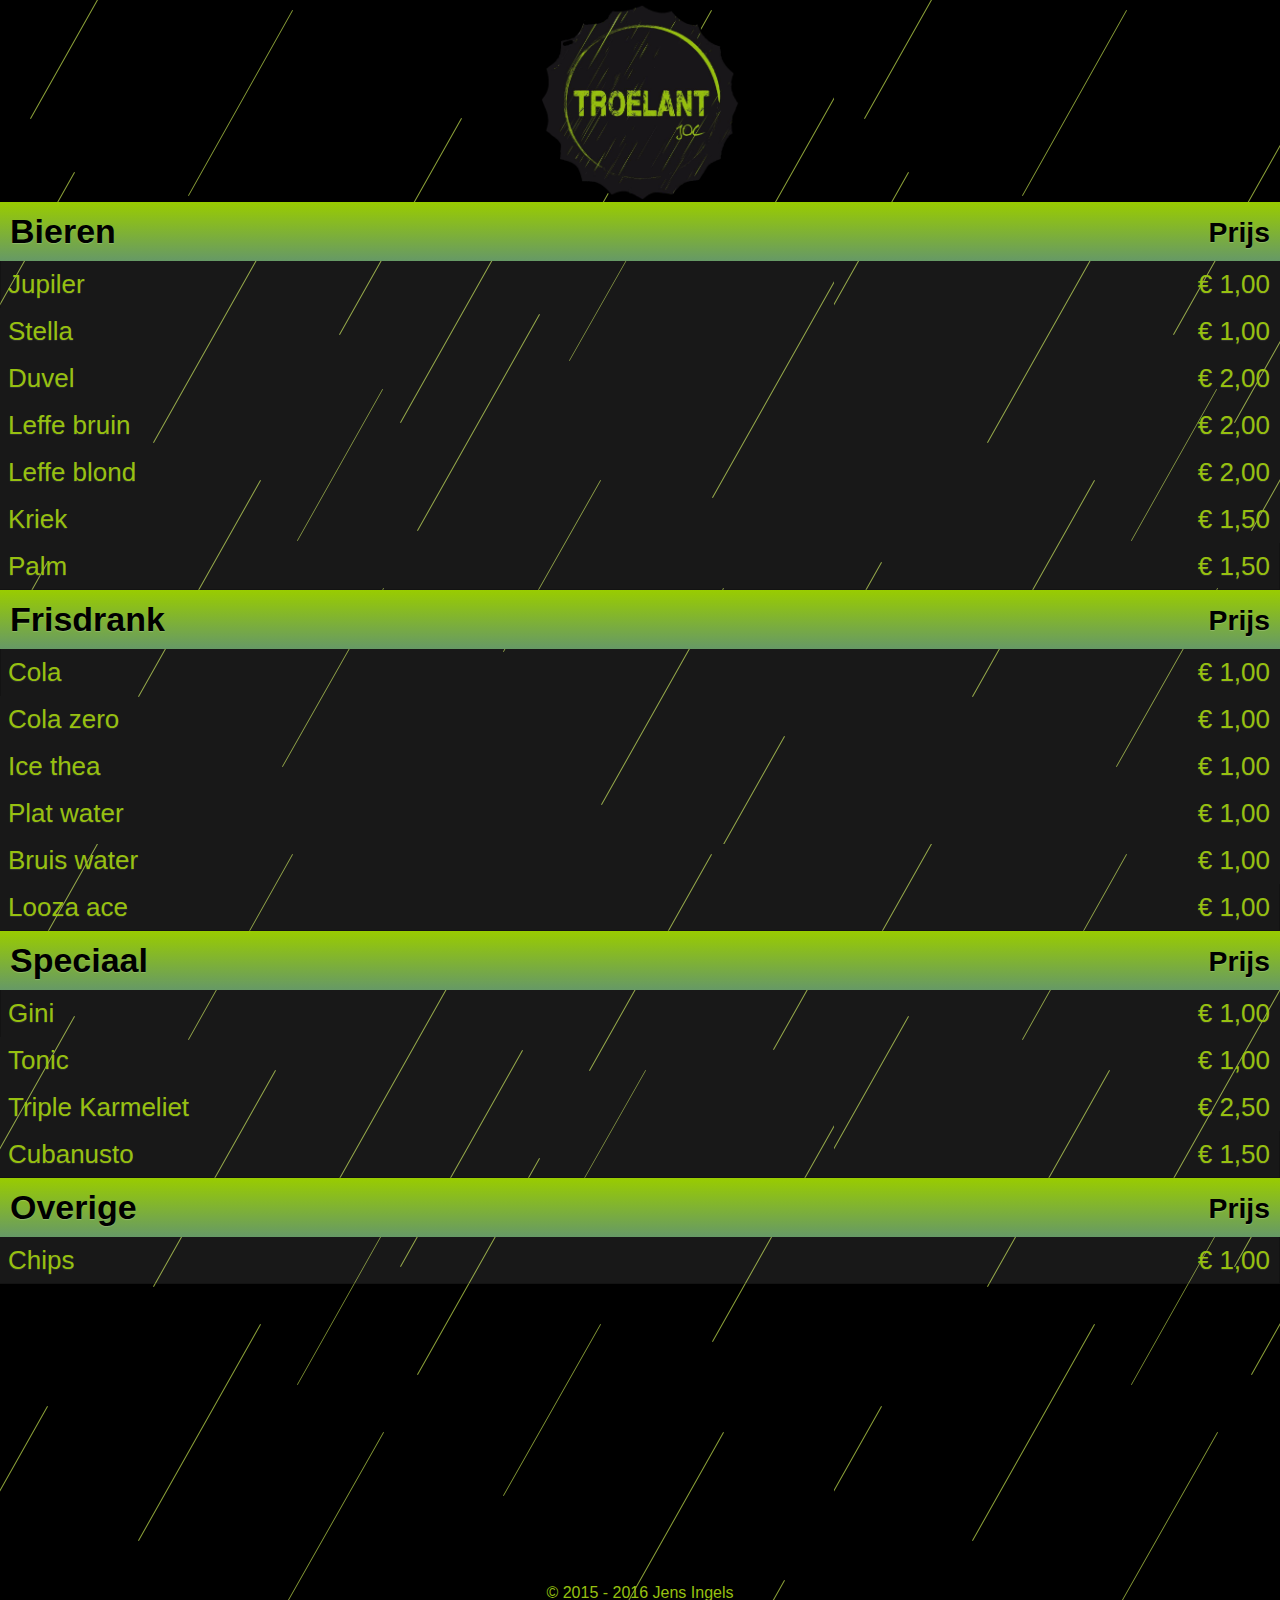
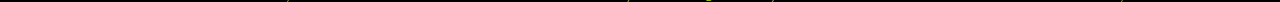
==== Jens Ingels/index.html @ 9c41a33c "V1 Drankenlijst (raw)" ====
<!DOCTYPE html>
<html>
	<head>
		<meta charset="utf-8">
		<meta name="viewport" content="user-scalable=no, initial-scale=1, maximum-scale=1, minimum-scale=1, width=device-width, height=device-height, target-densitydpi=device-dpi">
		<link rel="stylesheet" href="css/style.css">
		
		<title>Drankenlijst Troelant</title>
	</head>
	<body>
		<header>
			<img src="img/logo-troelant.png" width="200px" data-role="logo">
			<nav style="display: none;">
				<li><a href="#top">Home</a></li>
				<li><a href="#menu">Menu</a></li>
				<li><a href="#contact">Contact</a></li>
			</nav>
		</header>
		<main>
			<section id="menu">
				<div>
					<h3>Bieren</h3>
					<div>
						<p><span>Jupiler</span><span>€ 1,00</span></p>
						<p><span>Stella</span><span>€ 1,00</span></p>
						<p><span>Duvel</span><span>€ 2,00</span></p>
						<p><span>Leffe bruin</span><span>€ 2,00</span></p>
						<p><span>Leffe blond</span><span>€ 2,00</span></p>
						<p><span>Kriek</span><span>€ 1,50</span></p>
						<p><span>Palm</span><span>€ 1,50</span></p>
					</div>
					<h3>Frisdrank</h3>
					<div>
						<p><span>Cola</span><span>€ 1,00</span></p>
						<p><span>Cola zero</span><span>€ 1,00</span></p>
						<p><span>Ice thea</span><span>€ 1,00</span></p>
						<p><span>Plat water</span><span>€ 1,00</span></p>
						<p><span>Bruis water</span><span>€ 1,00</span></p>
						<p><span>Looza ace</span><span>€ 1,00</span></p>
					</div>
					<h3>Speciaal</h3>
					<div>
						<p><span>Gini</span><span>€ 1,00</span></p>
						<p><span>Tonic</span><span>€ 1,00</span></p>
						<p><span>Triple Karmeliet</span><span>€ 2,50</span></p>
						<p><span>Cubanusto</span><span>€ 1,50</span></p>
					</div>
					<h3>Overige</h3>
					<div>
						<p><span>Chips</span><span>€ 1,00</span></p>
					</div>
					
				</div>
				<ul style="display: none;"><!--
				
				Check behavior local storage
				
				-->
					<li data-role="coca-cola" data-format="big"></li>
					<li data-role="coca-cola" data-format="tiny"></li>
					<li data-role="coca-cola" data-format="default"></li>
					<li data-role="coca-cola"></li>
					<li data-role="coca-cola"></li>
					<li data-role="coca-cola"></li>
					<li data-role="coca-cola"></li>
					<li></li>
					<li></li>
					<li></li>
					<li></li>
				</ul>
			</section>
			<section id="contact">
				
			</section>
		</main>
		<footer>
			<p>© 2015 - 2016 Jens Ingels</p>
		</footer>
	</body>
</html>
---- Jens Ingels/css/style.css ----
* {
	margin: 0;
	padding: 0;
}
body {
	background: black;
	color: #97c010;
	background-image: url('../img/bgpat.png');
	font-family: Arial, Helvetica, sans-serif;
}
footer {
	text-align: center;
}
section {
	min-height: 300px;
}
nav {
	list-style-type: none;
	font-size: 0;
}
nav li {
	display: inline-block;
}
nav li a {
	display: block;
	font-size: 18px;
	text-decoration: none;
}
[data-role="logo"] {
	margin: 0 auto;
	display: block;
}
#menu > div {
	display: block;
}
#menu > div > div {
	background: rgba(238,238,238,0.1);
}
#menu > div > div > p span {
	font-size: 26px;
	text-shadow: 0 1px 1px rgba(255,255,255,0.1);
}
#menu div h3 {
	display: block;
	padding: 10px;
	background: linear-gradient(#9c0, #696); /*     background: linear-gradient(#9b0, #696); */
	text-shadow: 0 1px 1px rgba(255,255,255,0.2);
	color: black;
	font-size: 34px;
}
#menu div h3::after {
	content: "Prijs";
	position: absolute;
	right: 10px;
	font-size: smaller;
	line-height: 40px;
}
#menu div p {
	display: block;
	padding: 8px;
}
#menu div p:first-child {
	box-shadow: inset 1px 0 0 rgba(0,0,0,0.2);
}
#menu div p:last-child {
	box-shadow: inset -1px -1px 0 rgba(0,0,0,0.2);
}
#menu div p span:nth-child(2) {
	position: absolute;
	right: 10px;
}
#menu ul {
	list-style-type: none;
	font-size: 0;
}
#menu ul li {
	width: 120px;
	height: 100px;
	display: inline-block;
}
[data-role="coca-cola"] {
	background-image: url("../img/coca-cola.jpg");
	background-size: cover;
	background-position: center;
}
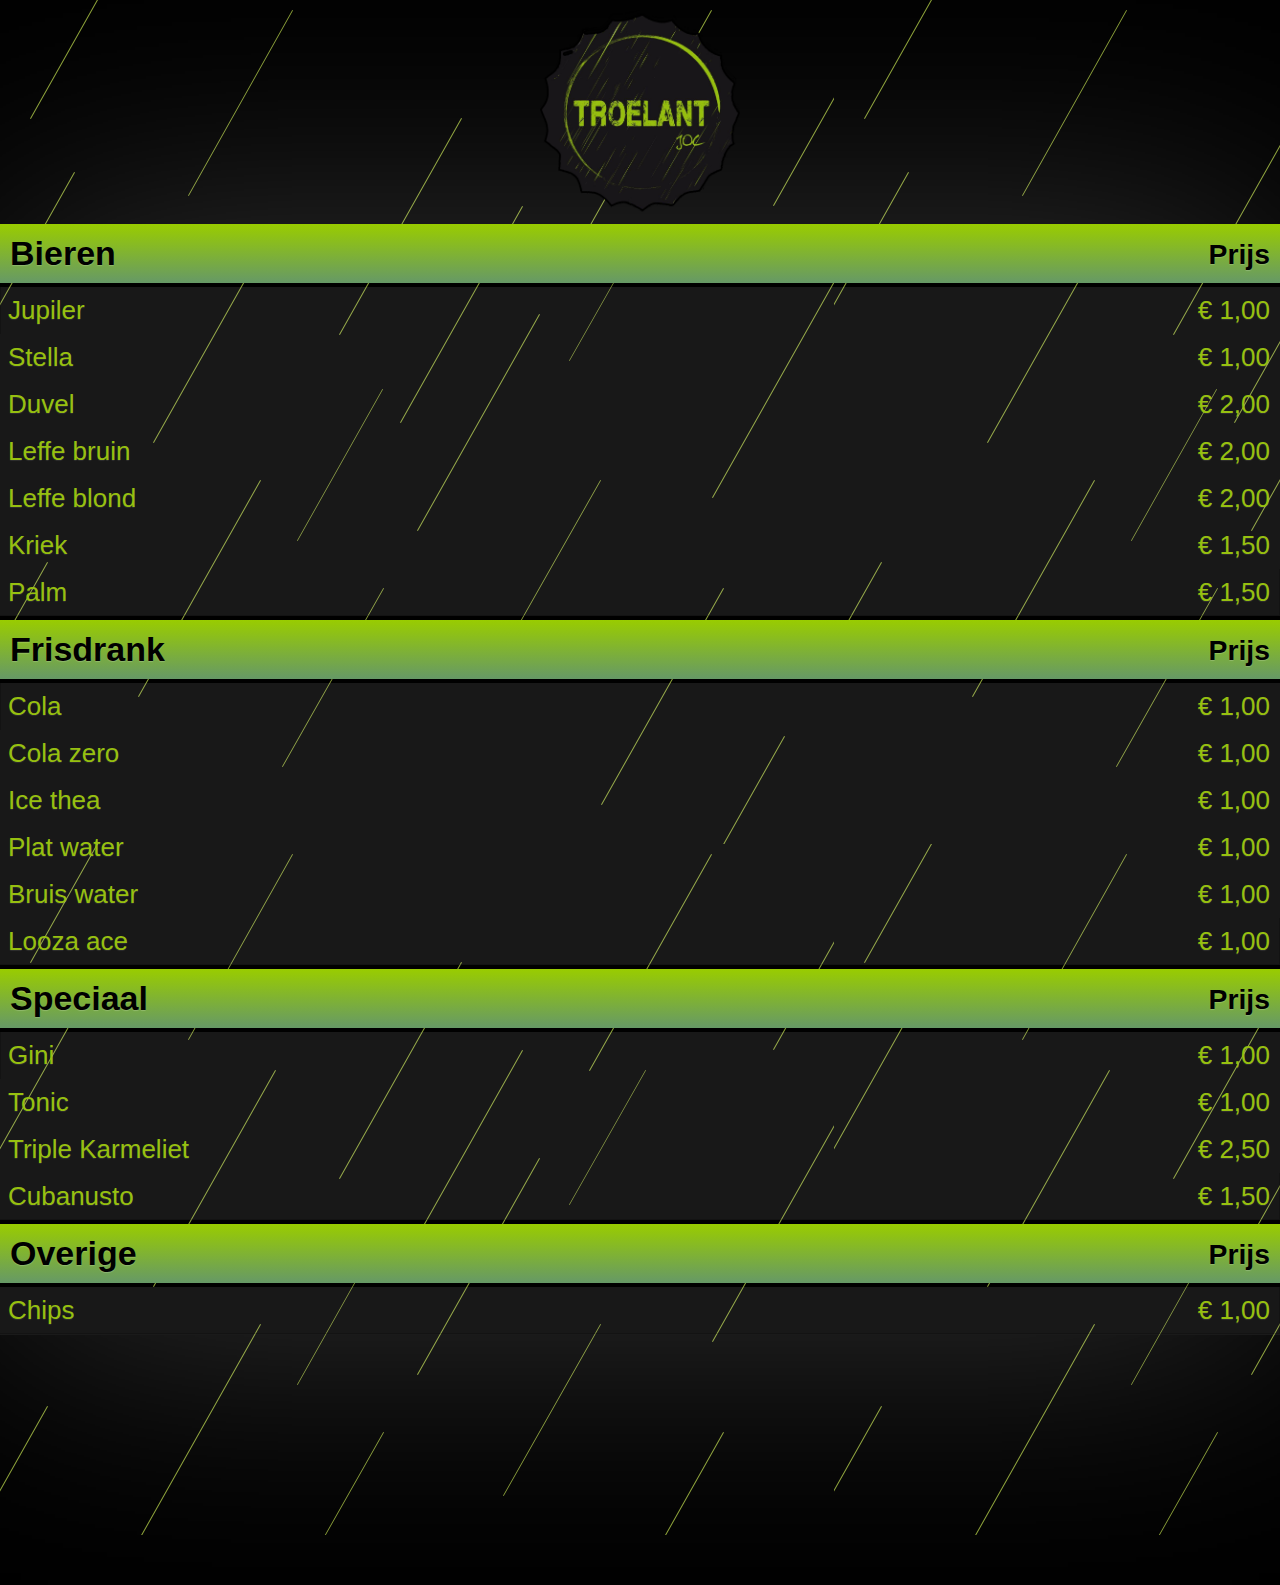
==== commit 382080d5: "Implemented app data" ====
--- a/Jens Ingels/index.html
+++ b/Jens Ingels/index.html
@@ -3,6 +3,7 @@
 	<head>
 		<meta charset="utf-8">
 		<meta name="viewport" content="user-scalable=no, initial-scale=1, maximum-scale=1, minimum-scale=1, width=device-width, height=device-height, target-densitydpi=device-dpi">
+		<link rel="icon" href="img/logo-troelant.ico">
 		<link rel="stylesheet" href="css/style.css">
 		
 		<title>Drankenlijst Troelant</title>
@@ -18,9 +19,9 @@
 		</header>
 		<main>
 			<section id="menu">
-				<div>
+				<div data-role="menu-text">
 					<h3>Bieren</h3>
-					<div>
+					<div data-role="menu-content">
 						<p><span>Jupiler</span><span>€ 1,00</span></p>
 						<p><span>Stella</span><span>€ 1,00</span></p>
 						<p><span>Duvel</span><span>€ 2,00</span></p>
@@ -30,7 +31,7 @@
 						<p><span>Palm</span><span>€ 1,50</span></p>
 					</div>
 					<h3>Frisdrank</h3>
-					<div>
+					<div data-role="menu-content">
 						<p><span>Cola</span><span>€ 1,00</span></p>
 						<p><span>Cola zero</span><span>€ 1,00</span></p>
 						<p><span>Ice thea</span><span>€ 1,00</span></p>
@@ -39,14 +40,14 @@
 						<p><span>Looza ace</span><span>€ 1,00</span></p>
 					</div>
 					<h3>Speciaal</h3>
-					<div>
+					<div data-role="menu-content">
 						<p><span>Gini</span><span>€ 1,00</span></p>
 						<p><span>Tonic</span><span>€ 1,00</span></p>
 						<p><span>Triple Karmeliet</span><span>€ 2,50</span></p>
 						<p><span>Cubanusto</span><span>€ 1,50</span></p>
 					</div>
 					<h3>Overige</h3>
-					<div>
+					<div data-role="menu-content">
 						<p><span>Chips</span><span>€ 1,00</span></p>
 					</div>
 					
--- a/Jens Ingels/css/style.css
+++ b/Jens Ingels/css/style.css
@@ -3,16 +3,39 @@
 	padding: 0;
 }
 body {
+	color: #97c010;
+	font-family: Arial, Helvetica, sans-serif;
 	background: black;
-	color: #97c010;
+}
+main {
+	padding-top: 220px;
+	margin-bottom: 50px;
+	background: black;
 	background-image: url('../img/bgpat.png');
-	font-family: Arial, Helvetica, sans-serif;
+}
+header {
+	position: absolute;
+	top: 0;
+	width: 100%;
+	min-height: 200px;
 }
 footer {
 	text-align: center;
+	min-height: 300px;
+	position: fixed;
+	width: 100%;
+    bottom: 0px;
+    z-index: -1;
+	background: black;
+}
+footer p {
+	position: absolute; 
+    bottom: 10px;
+	left: 10%;
+	right: 10%;
 }
 section {
-	min-height: 300px;
+	min-height: 200px;
 }
 nav {
 	list-style-type: none;
@@ -25,47 +48,52 @@
 	display: block;
 	font-size: 18px;
 	text-decoration: none;
+	color: white;
 }
 [data-role="logo"] {
 	margin: 0 auto;
 	display: block;
+	padding: 10px;
 }
-#menu > div {
+[data-role="menu-text"] {
 	display: block;
+	box-shadow: 0px 1px 300px rgba(255,255,255,0.2);
+	border-bottom: 1px solid rgba(255,255,255,0.1);
 }
-#menu > div > div {
-	background: rgba(238,238,238,0.1);
-}
-#menu > div > div > p span {
-	font-size: 26px;
-	text-shadow: 0 1px 1px rgba(255,255,255,0.1);
-}
-#menu div h3 {
+[data-role="menu-text"] h3 {
 	display: block;
+	margin: 4px 0;
 	padding: 10px;
 	background: linear-gradient(#9c0, #696); /*     background: linear-gradient(#9b0, #696); */
 	text-shadow: 0 1px 1px rgba(255,255,255,0.2);
 	color: black;
 	font-size: 34px;
 }
-#menu div h3::after {
+[data-role="menu-text"] h3::after {
 	content: "Prijs";
 	position: absolute;
 	right: 10px;
 	font-size: smaller;
 	line-height: 40px;
 }
-#menu div p {
+[data-role="menu-content"] {
+	background: rgba(238,238,238,0.1);
+}
+[data-role="menu-text"] [data-role="menu-content"] p {
 	display: block;
 	padding: 8px;
 }
-#menu div p:first-child {
+[data-role="menu-text"] [data-role="menu-content"] p:first-child {
 	box-shadow: inset 1px 0 0 rgba(0,0,0,0.2);
 }
-#menu div p:last-child {
+[data-role="menu-text"] [data-role="menu-content"] p:last-child {
 	box-shadow: inset -1px -1px 0 rgba(0,0,0,0.2);
 }
-#menu div p span:nth-child(2) {
+[data-role="menu-text"] [data-role="menu-content"] > p span {
+	font-size: 26px;
+	text-shadow: 0 1px 1px rgba(255,255,255,0.1);
+}
+[data-role="menu-text"] [data-role="menu-content"] p span:nth-child(2) {
 	position: absolute;
 	right: 10px;
 }
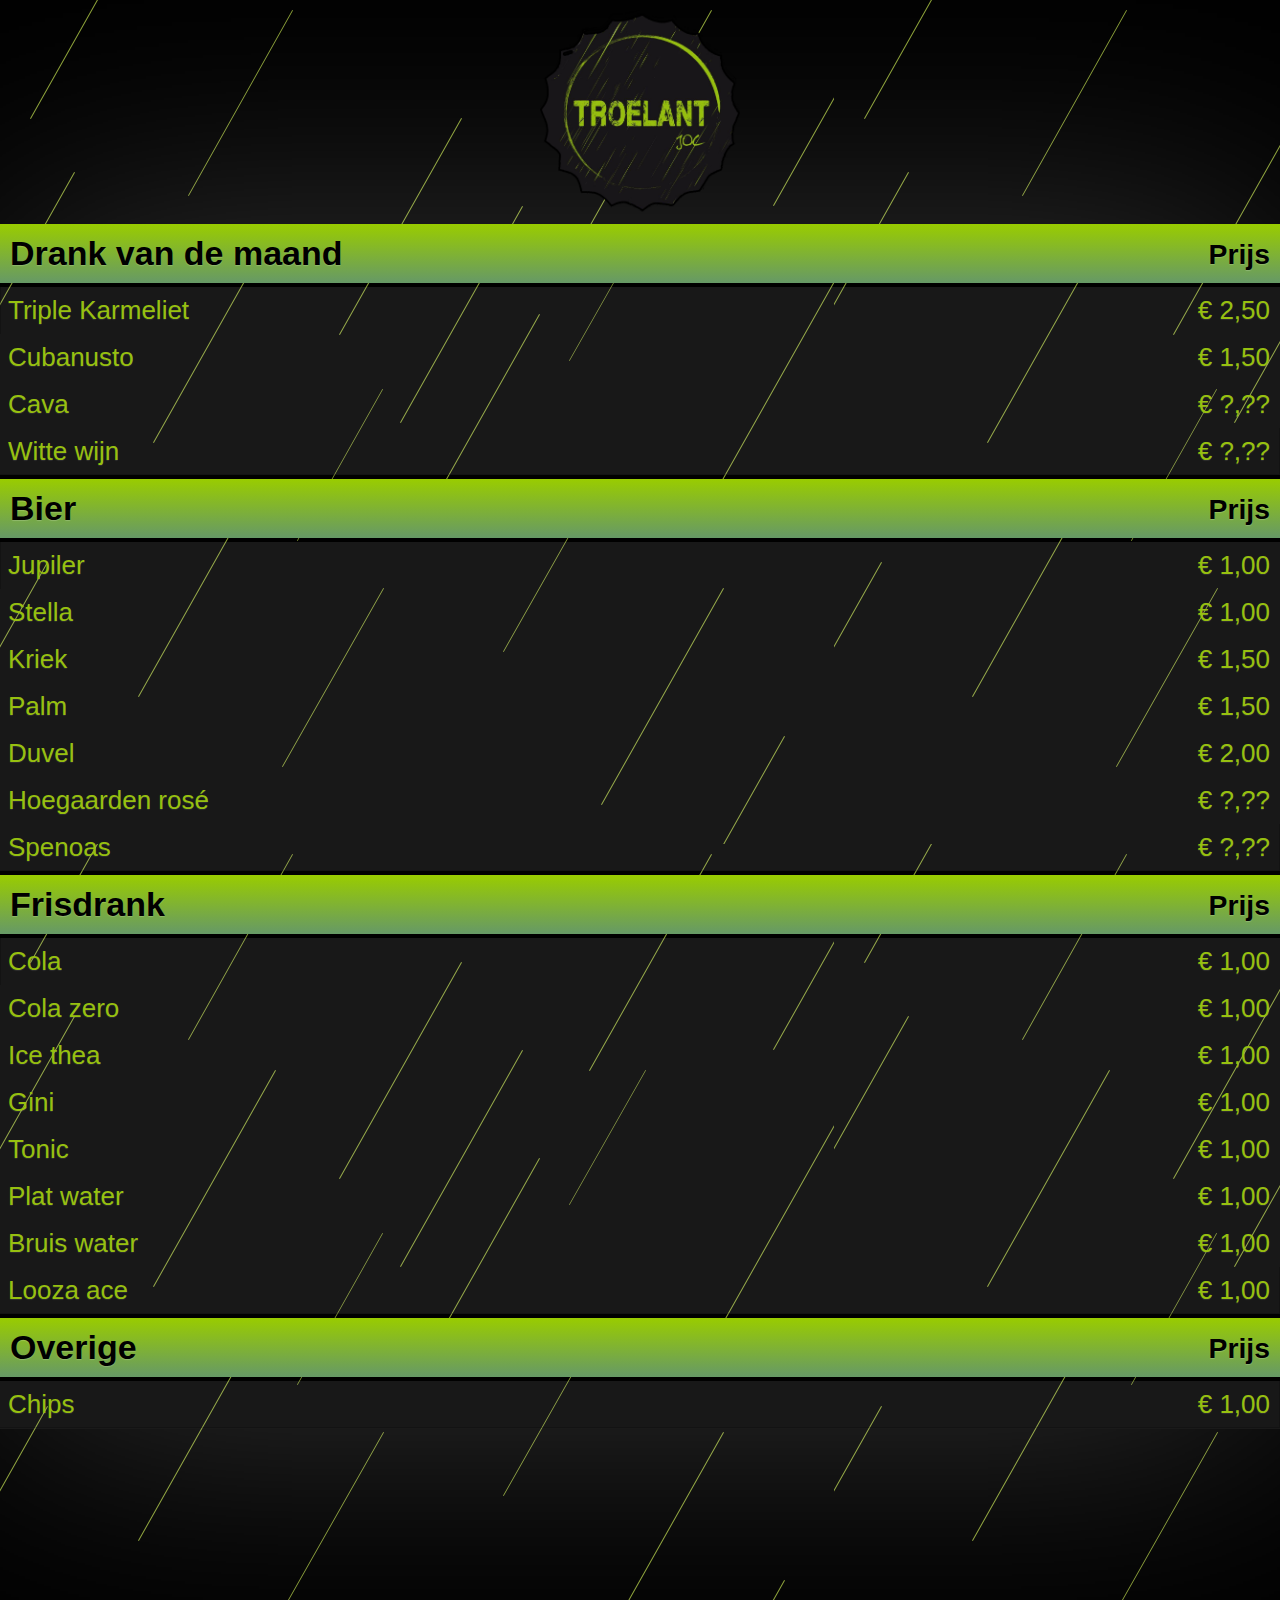
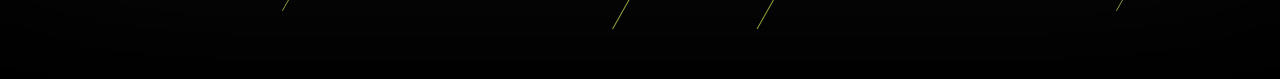
==== commit d1d3698e: "Béta versie" ====
--- a/Jens Ingels/index.html
+++ b/Jens Ingels/index.html
@@ -5,7 +5,81 @@
 		<meta name="viewport" content="user-scalable=no, initial-scale=1, maximum-scale=1, minimum-scale=1, width=device-width, height=device-height, target-densitydpi=device-dpi">
 		<link rel="icon" href="img/logo-troelant.ico">
 		<link rel="stylesheet" href="css/style.css">
+		<script src="js/jquery-2.1.4.min.js"></script>
+		<script src="http://home.deds.nl/~jens9/troelant/data.js"></script>
+		<script>
+		toEuro = function(value){
+			if (value === 0) {
+				return "€ ?,??";
+			} else {
+				value = value.toLocaleString('sgn-BE-NL', {minimumFractionDigits: 2});
+				return "€ " + value;
+			}
+		}
+		filterData = function(){
+			/*
+			var sortdata = data.drankenlijst.datum["2015-12"].slice(0);
+			sortdata.sort(function(a,b) {
+				var x = a.drank.toLowerCase();
+				var y = b.drank.toLowerCase();
+				return x < y ? -1 : x > y ? 1 : 0;
+			});
+			*/
+			var sortdata = data.drankenlijst.datum["2015-12"].slice(0);
+				sortdata.sort(function(a,b) {
+					return a.prijs - b.prijs;
+				});
+			return sortdata;
+		}
+		/*
+		toSort = function(a,b){
+		   var aPrice = a.prijs;
+		   var bPrice = b.prijs;
+		   return ((aPrice < bPrice) ? -1 : ((aPrice > bPrice) ? 1 : 0));
+		}
+		toSort(data.drankenlijst.datum["2015-12"][0], data.drankenlijst.datum["2015-12"][3]);
+		*/
 		
+		/*
+		data.drankenlijst.datum["2015-12"]
+		var sortable = [];
+		for (var prijs in data.drankenlijst.datum["2015-12"])
+			  sortable.push([prijs, data.drankenlijst.datum["2015-12"][prijs]])
+		sortable.sort(function(a, b) {return a[1] - b[1]})
+		*/
+		
+		/*
+		data.drankenlijst.datum["2015-12"]
+var sortable = [];
+for (var prijs in data.drankenlijst.datum["2015-12"])
+      sortable.push([prijs, data.drankenlijst.datum["2015-12"][prijs]])
+sortable.sort(function(a, b) {return a[1] - b[1]})
+
+*/
+		var drankvdmaand="", bier="", frisdrank="", overige="";
+		$( document ).ready(function(){
+			sortdata = filterData();
+			$.each( sortdata, function( key, value ) {
+				if (value.categorie === "drankvdmaand") {
+					console.log("<p id='" + key + "'><span>" + value.drank + "</span><span>" + toEuro(value.prijs) + "</span></p>");
+					drankvdmaand += "<p id='" + key + "'><span>" + value.drank + "</span><span>" + toEuro(value.prijs) + "</span></p>";
+				}
+				if (value.categorie === "bier") {
+					bier += "<p id='" + key + "'><span>" + value.drank + "</span><span>" + toEuro(value.prijs) + "</span></p>";
+				}
+				if (value.categorie === "frisdrank") {
+					frisdrank += "<p id='" + key + "'><span>" + value.drank + "</span><span>" + toEuro(value.prijs) + "</span></p>";
+				}
+				if (value.categorie === "overige") {
+					overige += "<p id='" + key + "'><span>" + value.drank + "</span><span>" + toEuro(value.prijs) + "</span></p>";
+				}
+			});
+			$('[data-role="menu-content"]').eq(0).html(drankvdmaand);
+			$('[data-role="menu-content"]').eq(1).html(bier);
+			$('[data-role="menu-content"]').eq(2).html(frisdrank);
+			$('[data-role="menu-content"]').eq(3).html(overige);
+		});
+		</script>
 		<title>Drankenlijst Troelant</title>
 	</head>
 	<body>
@@ -14,43 +88,44 @@
 			<nav style="display: none;">
 				<li><a href="#top">Home</a></li>
 				<li><a href="#menu">Menu</a></li>
-				<li><a href="#contact">Contact</a></li>
+				<li><a href="#drankvdmaand">Drank van de maand</a></li>
 			</nav>
 		</header>
 		<main>
 			<section id="menu">
 				<div data-role="menu-text">
-					<h3>Bieren</h3>
+					<h3>Drank van de maand</h3>
+					<div data-role="menu-content">
+						<p><span>Triple Karmeliet</span><span>€ 2,50</span></p>
+						<p><span>Cubanusto</span><span>€ 1,50</span></p>
+						<p><span>Cava</span><span>€ ?,??</span></p>
+						<p><span>Witte wijn</span><span>€ ?,??</span></p>
+					</div>
+					<h3>Bier</h3>
 					<div data-role="menu-content">
 						<p><span>Jupiler</span><span>€ 1,00</span></p>
 						<p><span>Stella</span><span>€ 1,00</span></p>
-						<p><span>Duvel</span><span>€ 2,00</span></p>
-						<p><span>Leffe bruin</span><span>€ 2,00</span></p>
-						<p><span>Leffe blond</span><span>€ 2,00</span></p>
 						<p><span>Kriek</span><span>€ 1,50</span></p>
 						<p><span>Palm</span><span>€ 1,50</span></p>
+						<p><span>Duvel</span><span>€ 2,00</span></p>
+						<p><span>Hoegaarden rosé</span><span>€ ?,??</span></p>
+						<p><span>Spenoas</span><span>€ ?,??</span></p>
 					</div>
 					<h3>Frisdrank</h3>
 					<div data-role="menu-content">
 						<p><span>Cola</span><span>€ 1,00</span></p>
 						<p><span>Cola zero</span><span>€ 1,00</span></p>
 						<p><span>Ice thea</span><span>€ 1,00</span></p>
+						<p><span>Gini</span><span>€ 1,00</span></p>
+						<p><span>Tonic</span><span>€ 1,00</span></p>
 						<p><span>Plat water</span><span>€ 1,00</span></p>
 						<p><span>Bruis water</span><span>€ 1,00</span></p>
 						<p><span>Looza ace</span><span>€ 1,00</span></p>
-					</div>
-					<h3>Speciaal</h3>
-					<div data-role="menu-content">
-						<p><span>Gini</span><span>€ 1,00</span></p>
-						<p><span>Tonic</span><span>€ 1,00</span></p>
-						<p><span>Triple Karmeliet</span><span>€ 2,50</span></p>
-						<p><span>Cubanusto</span><span>€ 1,50</span></p>
 					</div>
 					<h3>Overige</h3>
 					<div data-role="menu-content">
 						<p><span>Chips</span><span>€ 1,00</span></p>
 					</div>
-					
 				</div>
 				<ul style="display: none;"><!--
 				
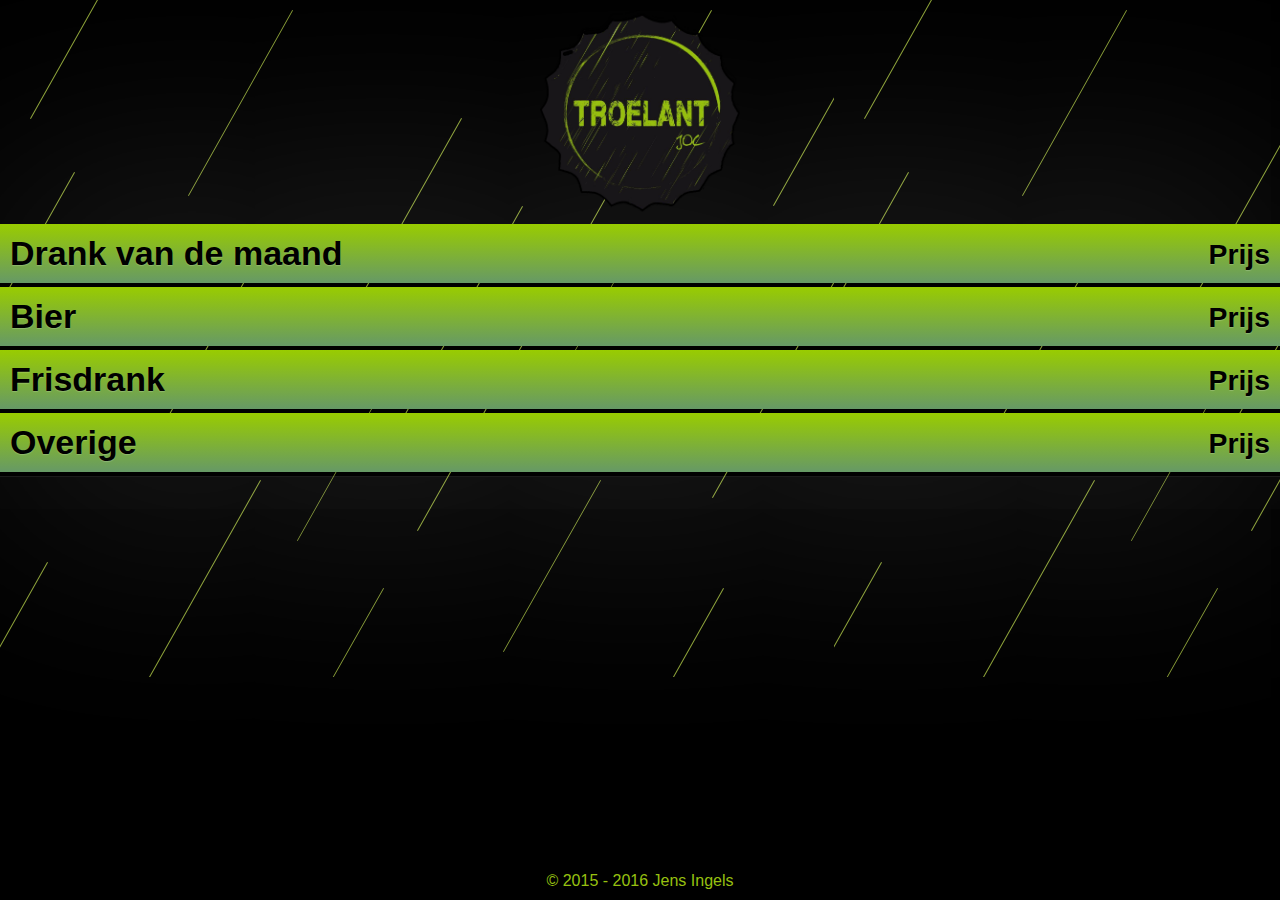
==== commit 030ef74e: "Added some tips & update app" ====
--- a/Jens Ingels/index.html
+++ b/Jens Ingels/index.html
@@ -7,79 +7,7 @@
 		<link rel="stylesheet" href="css/style.css">
 		<script src="js/jquery-2.1.4.min.js"></script>
 		<script src="http://home.deds.nl/~jens9/troelant/data.js"></script>
-		<script>
-		toEuro = function(value){
-			if (value === 0) {
-				return "€ ?,??";
-			} else {
-				value = value.toLocaleString('sgn-BE-NL', {minimumFractionDigits: 2});
-				return "€ " + value;
-			}
-		}
-		filterData = function(){
-			/*
-			var sortdata = data.drankenlijst.datum["2015-12"].slice(0);
-			sortdata.sort(function(a,b) {
-				var x = a.drank.toLowerCase();
-				var y = b.drank.toLowerCase();
-				return x < y ? -1 : x > y ? 1 : 0;
-			});
-			*/
-			var sortdata = data.drankenlijst.datum["2015-12"].slice(0);
-				sortdata.sort(function(a,b) {
-					return a.prijs - b.prijs;
-				});
-			return sortdata;
-		}
-		/*
-		toSort = function(a,b){
-		   var aPrice = a.prijs;
-		   var bPrice = b.prijs;
-		   return ((aPrice < bPrice) ? -1 : ((aPrice > bPrice) ? 1 : 0));
-		}
-		toSort(data.drankenlijst.datum["2015-12"][0], data.drankenlijst.datum["2015-12"][3]);
-		*/
-		
-		/*
-		data.drankenlijst.datum["2015-12"]
-		var sortable = [];
-		for (var prijs in data.drankenlijst.datum["2015-12"])
-			  sortable.push([prijs, data.drankenlijst.datum["2015-12"][prijs]])
-		sortable.sort(function(a, b) {return a[1] - b[1]})
-		*/
-		
-		/*
-		data.drankenlijst.datum["2015-12"]
-var sortable = [];
-for (var prijs in data.drankenlijst.datum["2015-12"])
-      sortable.push([prijs, data.drankenlijst.datum["2015-12"][prijs]])
-sortable.sort(function(a, b) {return a[1] - b[1]})
-
-*/
-		var drankvdmaand="", bier="", frisdrank="", overige="";
-		$( document ).ready(function(){
-			sortdata = filterData();
-			$.each( sortdata, function( key, value ) {
-				if (value.categorie === "drankvdmaand") {
-					console.log("<p id='" + key + "'><span>" + value.drank + "</span><span>" + toEuro(value.prijs) + "</span></p>");
-					drankvdmaand += "<p id='" + key + "'><span>" + value.drank + "</span><span>" + toEuro(value.prijs) + "</span></p>";
-				}
-				if (value.categorie === "bier") {
-					bier += "<p id='" + key + "'><span>" + value.drank + "</span><span>" + toEuro(value.prijs) + "</span></p>";
-				}
-				if (value.categorie === "frisdrank") {
-					frisdrank += "<p id='" + key + "'><span>" + value.drank + "</span><span>" + toEuro(value.prijs) + "</span></p>";
-				}
-				if (value.categorie === "overige") {
-					overige += "<p id='" + key + "'><span>" + value.drank + "</span><span>" + toEuro(value.prijs) + "</span></p>";
-				}
-			});
-			$('[data-role="menu-content"]').eq(0).html(drankvdmaand);
-			$('[data-role="menu-content"]').eq(1).html(bier);
-			$('[data-role="menu-content"]').eq(2).html(frisdrank);
-			$('[data-role="menu-content"]').eq(3).html(overige);
-		});
-		</script>
+		<script src="js/index.js"></script>
 		<title>Drankenlijst Troelant</title>
 	</head>
 	<body>
@@ -95,57 +23,16 @@
 			<section id="menu">
 				<div data-role="menu-text">
 					<h3>Drank van de maand</h3>
-					<div data-role="menu-content">
-						<p><span>Triple Karmeliet</span><span>€ 2,50</span></p>
-						<p><span>Cubanusto</span><span>€ 1,50</span></p>
-						<p><span>Cava</span><span>€ ?,??</span></p>
-						<p><span>Witte wijn</span><span>€ ?,??</span></p>
-					</div>
+					<div data-role="menu-content"></div>
 					<h3>Bier</h3>
-					<div data-role="menu-content">
-						<p><span>Jupiler</span><span>€ 1,00</span></p>
-						<p><span>Stella</span><span>€ 1,00</span></p>
-						<p><span>Kriek</span><span>€ 1,50</span></p>
-						<p><span>Palm</span><span>€ 1,50</span></p>
-						<p><span>Duvel</span><span>€ 2,00</span></p>
-						<p><span>Hoegaarden rosé</span><span>€ ?,??</span></p>
-						<p><span>Spenoas</span><span>€ ?,??</span></p>
-					</div>
+					<div data-role="menu-content"></div>
 					<h3>Frisdrank</h3>
-					<div data-role="menu-content">
-						<p><span>Cola</span><span>€ 1,00</span></p>
-						<p><span>Cola zero</span><span>€ 1,00</span></p>
-						<p><span>Ice thea</span><span>€ 1,00</span></p>
-						<p><span>Gini</span><span>€ 1,00</span></p>
-						<p><span>Tonic</span><span>€ 1,00</span></p>
-						<p><span>Plat water</span><span>€ 1,00</span></p>
-						<p><span>Bruis water</span><span>€ 1,00</span></p>
-						<p><span>Looza ace</span><span>€ 1,00</span></p>
-					</div>
+					<div data-role="menu-content"></div>
 					<h3>Overige</h3>
-					<div data-role="menu-content">
-						<p><span>Chips</span><span>€ 1,00</span></p>
-					</div>
+					<div data-role="menu-content"></div>
 				</div>
-				<ul style="display: none;"><!--
-				
-				Check behavior local storage
-				
-				-->
-					<li data-role="coca-cola" data-format="big"></li>
-					<li data-role="coca-cola" data-format="tiny"></li>
-					<li data-role="coca-cola" data-format="default"></li>
-					<li data-role="coca-cola"></li>
-					<li data-role="coca-cola"></li>
-					<li data-role="coca-cola"></li>
-					<li data-role="coca-cola"></li>
-					<li></li>
-					<li></li>
-					<li></li>
-					<li></li>
-				</ul>
 			</section>
-			<section id="contact">
+			<section id="drankvdmaand">
 				
 			</section>
 		</main>
--- a/Jens Ingels/css/style.css
+++ b/Jens Ingels/css/style.css
@@ -28,7 +28,7 @@
     z-index: -1;
 	background: black;
 }
-footer p {
+footer > p {
 	position: absolute; 
     bottom: 10px;
 	left: 10%;
@@ -40,6 +40,10 @@
 nav {
 	list-style-type: none;
 	font-size: 0;
+	-moz-transition: all 0.3s ease-out;
+    -o-transition: all 0.3s ease-out;
+    -webkit-transition: all 0.3s ease-out;
+    transition: all 0.3s ease-out;
 }
 nav li {
 	display: inline-block;
